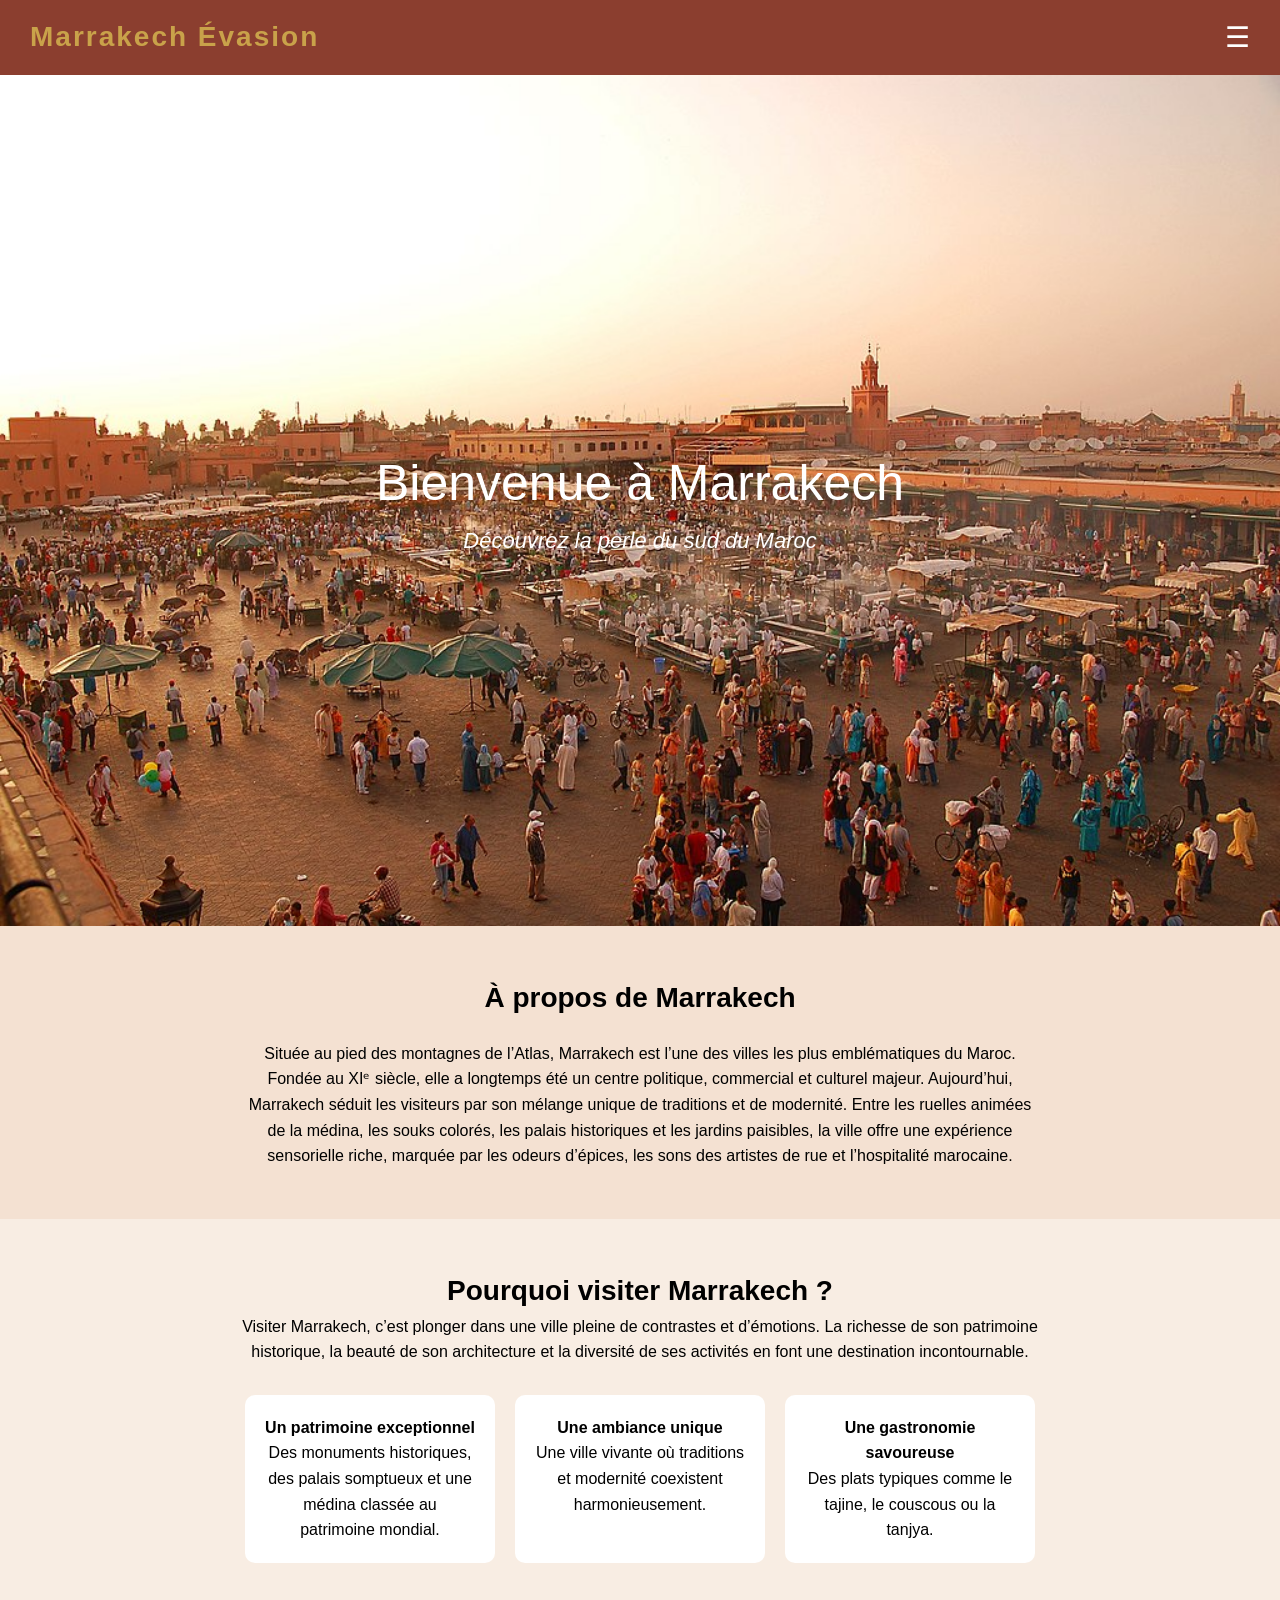
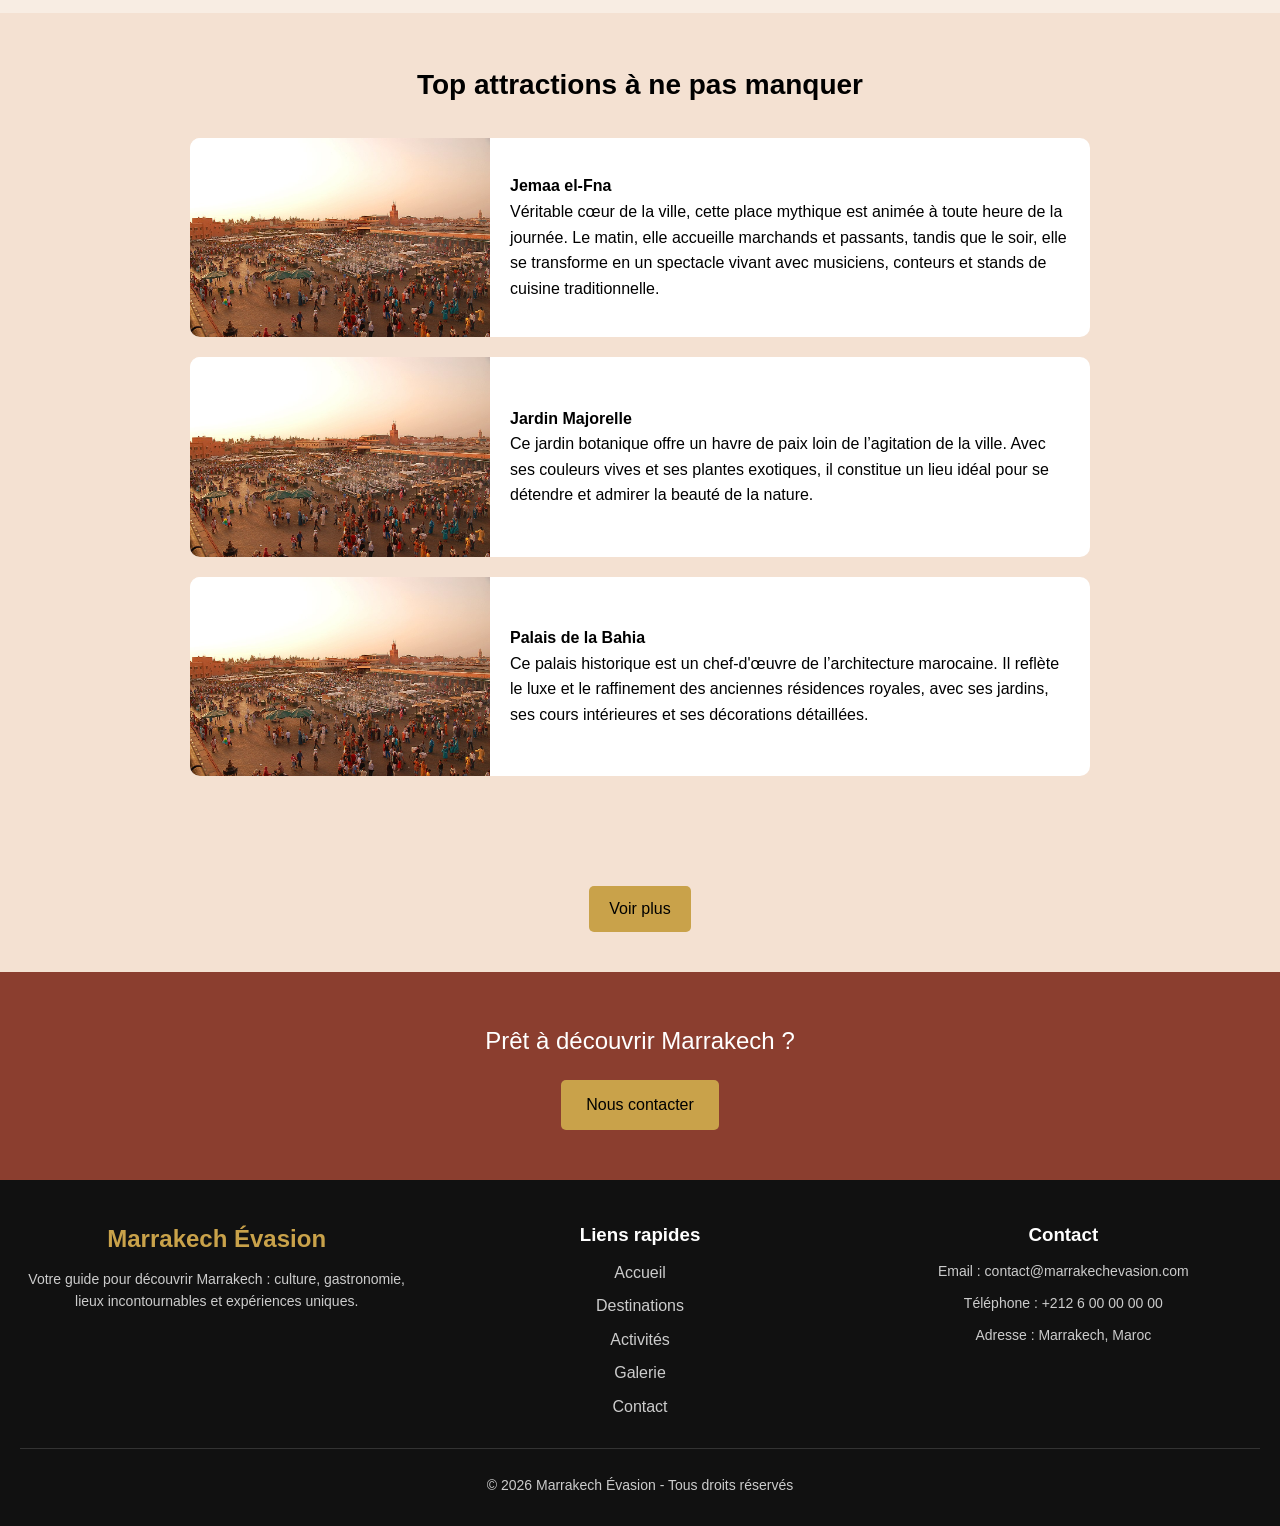
==== index.html @ 883e52dc "Création de la page d'accueil en HTML, ajout des styles initiaux dans <style> et du script JS inline" ====
<!DOCTYPE html>
  <html>
    <head>
      <meta charset="UTF-8">
      <meta name="viewport" content="width=device-width, initial-scale=1.0">
      <meta name="description" content="Découvrez Marrakech : ses monuments, sa culture, ses activités et ses paysages exceptionnels.">
      <meta name="keywords" content="Marrakech, tourisme, Maroc, voyage, désert, souks, Jemaa el-Fna">
      <link rel="stylesheet" type="text/css" href="style.css">
      <title>Marrakech Évasion</title>

      <style>

        /* Reset */
        * {
            margin: 0;
            padding: 0;
            box-sizing: border-box;
        }

        /* Body */
        body {
            font-family: Arial, sans-serif;
            line-height: 1.6;
            background-color: #f4e1d2;
        }

        /* Header */
        .navbar {
            display: flex;
            justify-content: space-between;
            align-items: center;
            padding: 15px 30px;
            background-color: #8B3E2F;
            color: white;
        }

        /* Logo */
        .logo {
            font-size: 28px;
            font-weight: bold;
            color: #C9A24A;
            letter-spacing: 2px;
            text-align: left;
        }

        /* Menu icon */
        .menu-icon {
            font-size: 28px;
            background: none;
            border: none;
            cursor: pointer;
            color: white;
        }

        /* Menu */
        .nav-links {
            position: absolute;
            top: 70px;
            right: 20px;
            background: #8B3E2F;
            list-style: none;
            padding: 15px;
            border-radius: 10px;
            display: none;
        }

        .nav-links li {
            margin: 10px 0;
        }

        .nav-links li a {
            color: white;
            text-decoration: none;
        }

        .nav-links li a:hover{
          color: #dfd80e;
        }

        /* Section accueil */
        .SectionAcceuil {
            aspect-ratio: 1024 / 681; /* garder exactement les proportions de l'image */
            background-image: url("images/Vue_panoramique_Marrakech.jpeg");
            background-size: cover;
            background-position: center;
            display: flex;
            flex-direction: column;
            justify-content: center;
            align-items: center;
            color: white;
        }

        .title {
            font-size: 50px;
        }

        .slogan {
            font-size: 22px;
            font-style: italic;
        }

        /* Presentation */
        .presentation {
            padding: 50px 20px;
            text-align: center;
        }

        .pr_title {
            font-size: 28px;
            margin-bottom: 20px;
        }

        .par_1 {
            max-width: 800px;
            margin: auto;
        }

        /* Pourquoi */
        .pourquoi {
            padding: 50px 20px;
            background-color: #f8ede3;
            text-align: center;
        }

        .pourquoi h3 {
          font-size: 28px;
        }

        .par_2 {
          max-width: 800px;
          margin: auto;
          margin-bottom: 30px;
        }

        .cards-container {
            display: flex;
            justify-content: center;
            gap: 20px;
            flex-wrap: wrap;
        }

        .card {
            background: white;
            padding: 20px;
            width: 250px;
            border-radius: 10px;
            transition: 0.3s;
        }

        .card:hover {
            transform: translateY(-10px);
            box-shadow: 0 10px 20px rgba(0,0,0,0.2);
        }

        /* ATTRACTIONS */
        .attraction-cards {
            padding: 50px 20px;
            text-align: center;
        }

        .attraction-cards_title {
            font-size: 28px;
            margin-bottom: 30px;
        }

        /* ===== CHAQUE ATTRACTION ===== */
        .attraction-card {
            display: flex;
            align-items: center;
            margin: 20px auto;
            max-width: 900px;
            background: #fff;
            border-radius: 10px;
            overflow: hidden;
            transition: 0.3s;
        }

        /* IMAGE */
        .attraction-card img {
            width: 300px;
            aspect-ratio: 1024 / 681;
            object-fit: cover;
        }

        /* TEXTE */
        .attraction-text {
            padding: 20px;
            text-align: left;
        }

        /* HOVER */
        .attraction-card:hover {
            transform: scale(1.02);
            box-shadow: 0 10px 20px rgba(0,0,0,0.2);
        }


        /* Galerie */
        .partie_galerie {
            text-align: center;
            padding: 40px;
        }

        /* Voir plus */
        .partie_galerie a {
            text-decoration: none;
        }

        .partie_galerie a p {
            display: inline-block;
            padding: 10px 20px;
            background: #C9A24A;
            color: black;
            border-radius: 5px;
            transition: 0.3s;
        }

        .partie_galerie a p:hover {
            background: #8B3E2F;
            color: white;
        }

        /* Contact */
        .Contactez_nous {
            background: #8B3E2F;
            color: white;
            text-align: center;
            padding: 50px 20px;
        }

        .Contactez_nous p {
            font-size: 24px;
            margin-bottom: 20px;
        }

        .Contactez_nous a {
            display: inline-block;
            padding: 12px 25px;
            background: #C9A24A;
            color: black;
            text-decoration: none;
            border-radius: 5px;
            transition: 0.3s;
        }

        .Contactez_nous a:hover {
            background: #5b190c;
            color: white;
        }


        /* FOOTER */

        .footer {
            background: #111;
            color: #ccc;
            padding: 40px 20px 20px;
            text-align: center;
        }
                    
        footer p {
            margin: 10px 0;
        }

        /* CONTAINER */
        .footer-container {
            display: flex;
            justify-content: space-between;
            flex-wrap: wrap;
            gap: 30px;
        }

        /* SECTIONS */
        .footer-section {
            flex: 1;
            min-width: 250px;
        }

        /* LOGO */
        .footer-logo {
            color: #C9A24A;
            margin-bottom: 10px;
        }

        /* TITRES */
        .footer-section h3 {
            margin-bottom: 10px;
            color: white;
        }

        /* TEXTES */
        .footer-section p {
            font-size: 14px;
            line-height: 1.6;
        }

        /* LISTE */
        .footer-section ul {
            list-style: none;
        }

        .footer-section ul li {
            margin-bottom: 8px;
        }

        /* LIENS */
        .footer-section ul li a {
            color: #ccc;
            text-decoration: none;
            transition: 0.3s;
        }

        .footer-section ul li a:hover {
            color: #C9A24A;
        }

        /* BAS DU FOOTER */
        .footer-bottom {
            text-align: center;
            border-top: 1px solid #333;
            margin-top: 20px;
            padding-top: 15px;
            font-size: 14px;
        }


        /* Responsive */
        @media (max-width: 768px) {

            .logo {
                font-size: 23px;
            }

            .navbar {
                padding: 11px 22px;
            }

            .title {
                font-size: 32px;
            }

            .slogan {
                font-size: 14px;
            }

            .attraction-card {
                flex-direction: column;
            }

            .attraction-card img {
                width: 100%;
            }

            .partie_galerie a p {
                padding: 8px 16px;
            }

            .Contactez_nous p {
                font-size: 16px;
            }

            .Contactez_nous a {
                padding: 8px 16px;
            }
        }

      </style>
    </head>

    <body class="Accueil">

      <header>
      <nav class="navbar">
          <div class="logo">Marrakech Évasion</div>
          <button class="menu-icon" id="menu-icon">☰</button>

          <ul class="nav-links" id="nav-links">
              <li><a href="index.html">Accueil</a></li>
              <li><a href="Destinations.html">Destinations</a></li>
              <li><a href="Activities.html">Activités</a></li>
              <li><a href="Gallery.html">Galerie</a></li>
              <li><a href="Advices.html">Conseils</a></li>
              <li><a href="About.html">A propos</a></li>
              <li><a href="Contact.html">Contact</a></li>
          </ul>
      </nav>
      </header>

      <section class="SectionAcceuil">
          <div class="title">Bienvenue à Marrakech</div>
          <div class="slogan">Découvrez la perle du sud du Maroc</div>
      </section>

      <section class="presentation">
          <h3 class="pr_title">À propos de Marrakech</h3>
          <p class="par_1">
                  Située au pied des montagnes de l’Atlas, Marrakech est l’une des villes les
                  plus emblématiques du Maroc. Fondée au XIᵉ siècle, elle a longtemps été un
                    centre politique, commercial et culturel majeur. Aujourd’hui, Marrakech 
                    séduit les visiteurs par son mélange unique de traditions et de modernité.
                    Entre les ruelles animées de la médina, les souks colorés, les palais historiques
                      et les jardins paisibles, la ville offre une expérience sensorielle riche, marquée
                      par les odeurs d’épices, les sons des artistes de rue et l’hospitalité marocaine.
          </p>

      </section>


      <section class="pourquoi">
          <h3>Pourquoi visiter Marrakech ?</h3>
            <p class="par_2">
                Visiter Marrakech, c’est plonger dans une ville pleine de contrastes et d’émotions. 
                La richesse de son patrimoine historique, la beauté de son architecture et la diversité
                de ses activités en font une destination incontournable.
            </p>

          <div class="cards-container">

            <div class="card">
              <h4>Un patrimoine exceptionnel</h4>
              <p>Des monuments historiques, des palais somptueux et une médina classée au patrimoine mondial.</p>
            </div>

            <div class="card">
              <h4>Une ambiance unique</h4>
              <p>Une ville vivante où traditions et modernité coexistent harmonieusement.</p>
            </div>

            <div class="card">
              <h4>Une gastronomie savoureuse</h4>
              <p>Des plats typiques comme le tajine, le couscous ou la tanjya.</p>
            </div>

          </div>

      </section>


      <section class="attraction-cards">
          <h3 class="attraction-cards_title">Top attractions à ne pas manquer</h3>
          <article class="attraction-card">
              <img src="images/Vue_panoramique_Marrakech.jpeg">
              <div class="attraction-text">
                  <h4>Jemaa el-Fna</h4>
                  <p>
                      Véritable cœur de la ville, cette place mythique est animée à toute heure de la journée. 
                      Le matin, elle accueille marchands et passants, tandis que le soir, elle se transforme en 
                      un spectacle vivant avec musiciens, conteurs et stands de cuisine traditionnelle.
                  </p>
              </div>
          </article>
          <article class="attraction-card">
              <img src="images/Vue_panoramique_Marrakech.jpeg">
              <div class="attraction-text">
                  <h4>Jardin Majorelle</h4>
                  <p>
                      Ce jardin botanique offre un havre de paix loin de l’agitation de la ville. Avec ses couleurs 
                      vives et ses plantes exotiques, il constitue un lieu idéal pour se détendre et admirer la beauté 
                      de la nature.
                  </p>
              </div>
          </article>
          <article class="attraction-card">
              <img src="images/Vue_panoramique_Marrakech.jpeg">
              <div class="attraction-text">
                  <h4>Palais de la Bahia</h4>
                  <p>
                      Ce palais historique est un chef-d'œuvre de l’architecture marocaine. Il reflète le luxe et le 
                      raffinement des anciennes résidences royales, avec ses jardins, ses cours intérieures et ses 
                      décorations détaillées.
                  </p>
              </div>
          </article>
      </section>


      <section class="partie_galerie">
          <a href="Gallery.html"><p>Voir plus</p></a>
      </section>

      <section class="Contactez_nous">
          <p>Prêt à découvrir Marrakech ?</p>
          <a href="Contact.html">Nous contacter</a>
      </section>

      <footer class="footer">
          <div class="footer-container">

              <!-- Logo + description -->
              <div class="footer-section">
                  <h2 class="footer-logo">Marrakech Évasion</h2>
                  <p>
                      Votre guide pour découvrir Marrakech : culture, gastronomie,
                      lieux incontournables et expériences uniques.
                  </p>
              </div>

              <!-- Liens rapides -->
              <div class="footer-section">
                  <h3>Liens rapides</h3>
                  <ul>
                      <li><a href="index.html">Accueil</a></li>
                      <li><a href="Destinations.html">Destinations</a></li>
                      <li><a href="Activities.html">Activités</a></li>
                      <li><a href="Gallery.html">Galerie</a></li>
                      <li><a href="Contact.html">Contact</a></li>
                  </ul>
              </div>

              <!-- Contact -->
              <div class="footer-section">
                  <h3>Contact</h3>
                  <p>Email : contact@marrakechevasion.com</p> <!-- Faux compte -->
                  <p>Téléphone : +212 6 00 00 00 00</p> <!-- Faux numéro -->
                  <p>Adresse : Marrakech, Maroc</p> <!-- Exemple initial de l'adresse -->
              </div>

          </div>

          <!-- Bas du footer -->
          <div class="footer-bottom">
              <p>© 2026 Marrakech Évasion - Tous droits réservés</p>
          </div>
      </footer>

      <script>

          /* Sélection des éléments */
          const menuIcon = document.getElementById("menu-icon");
          const navLinks = document.getElementById("nav-links");

          /* Toggle menu (ouvrir / fermer avec le bouton) */
          menuIcon.addEventListener("click", function (e) {
              e.stopPropagation(); // empêche le clic de remonter
              navLinks.style.display =
                  navLinks.style.display === "block" ? "none" : "block";
          });

          /* Empêcher la fermeture si on clique à l'intérieur du menu */
          navLinks.addEventListener("click", function (e) {
              e.stopPropagation();
          });

          /* Fermer le menu si on clique ailleurs */
          document.addEventListener("click", function (e) {
              if (navLinks.style.display === "block") {
                  navLinks.style.display = "none";
              }
          });

          /* Apparition automatique au chargement */
          window.addEventListener("load", function () {
              navLinks.style.display = "block";

              setTimeout(() => {
                  navLinks.style.display = "none";
              }, 1500);
          });

      </script>

    </body>
  </html>
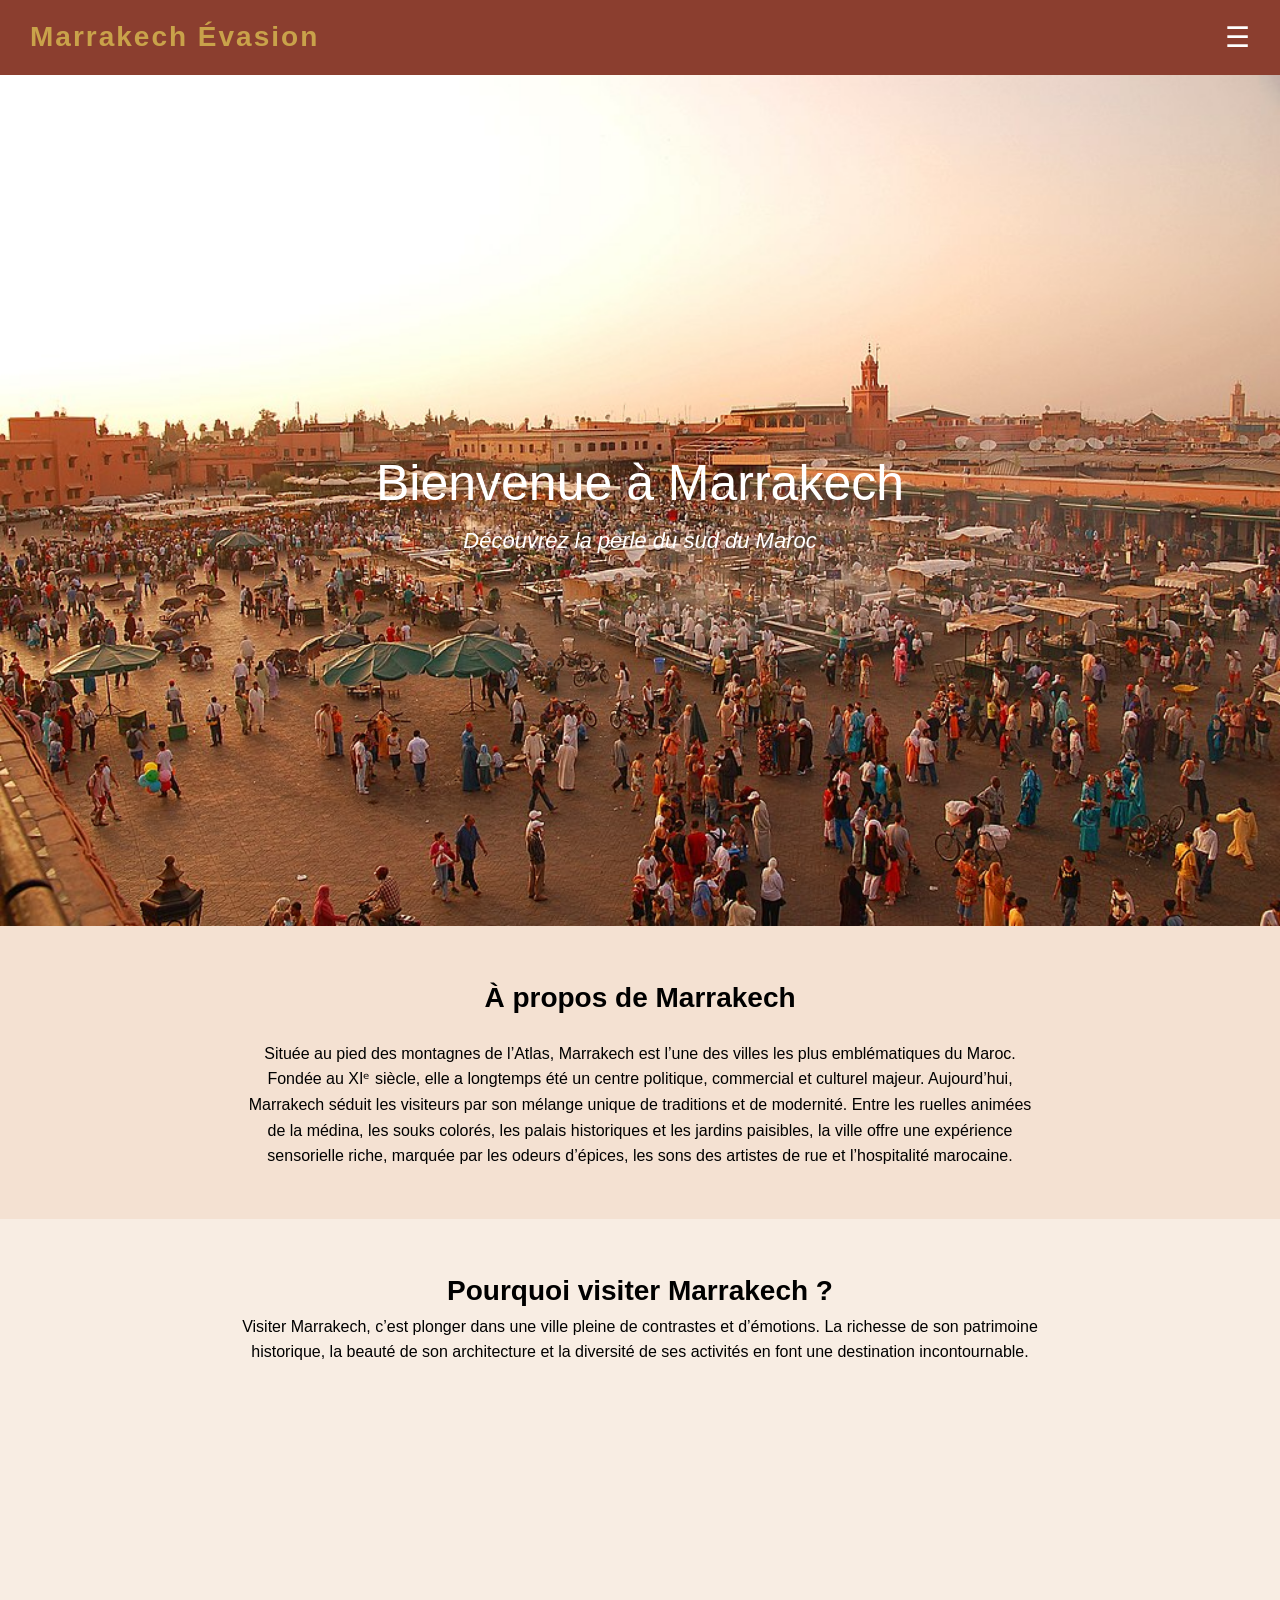
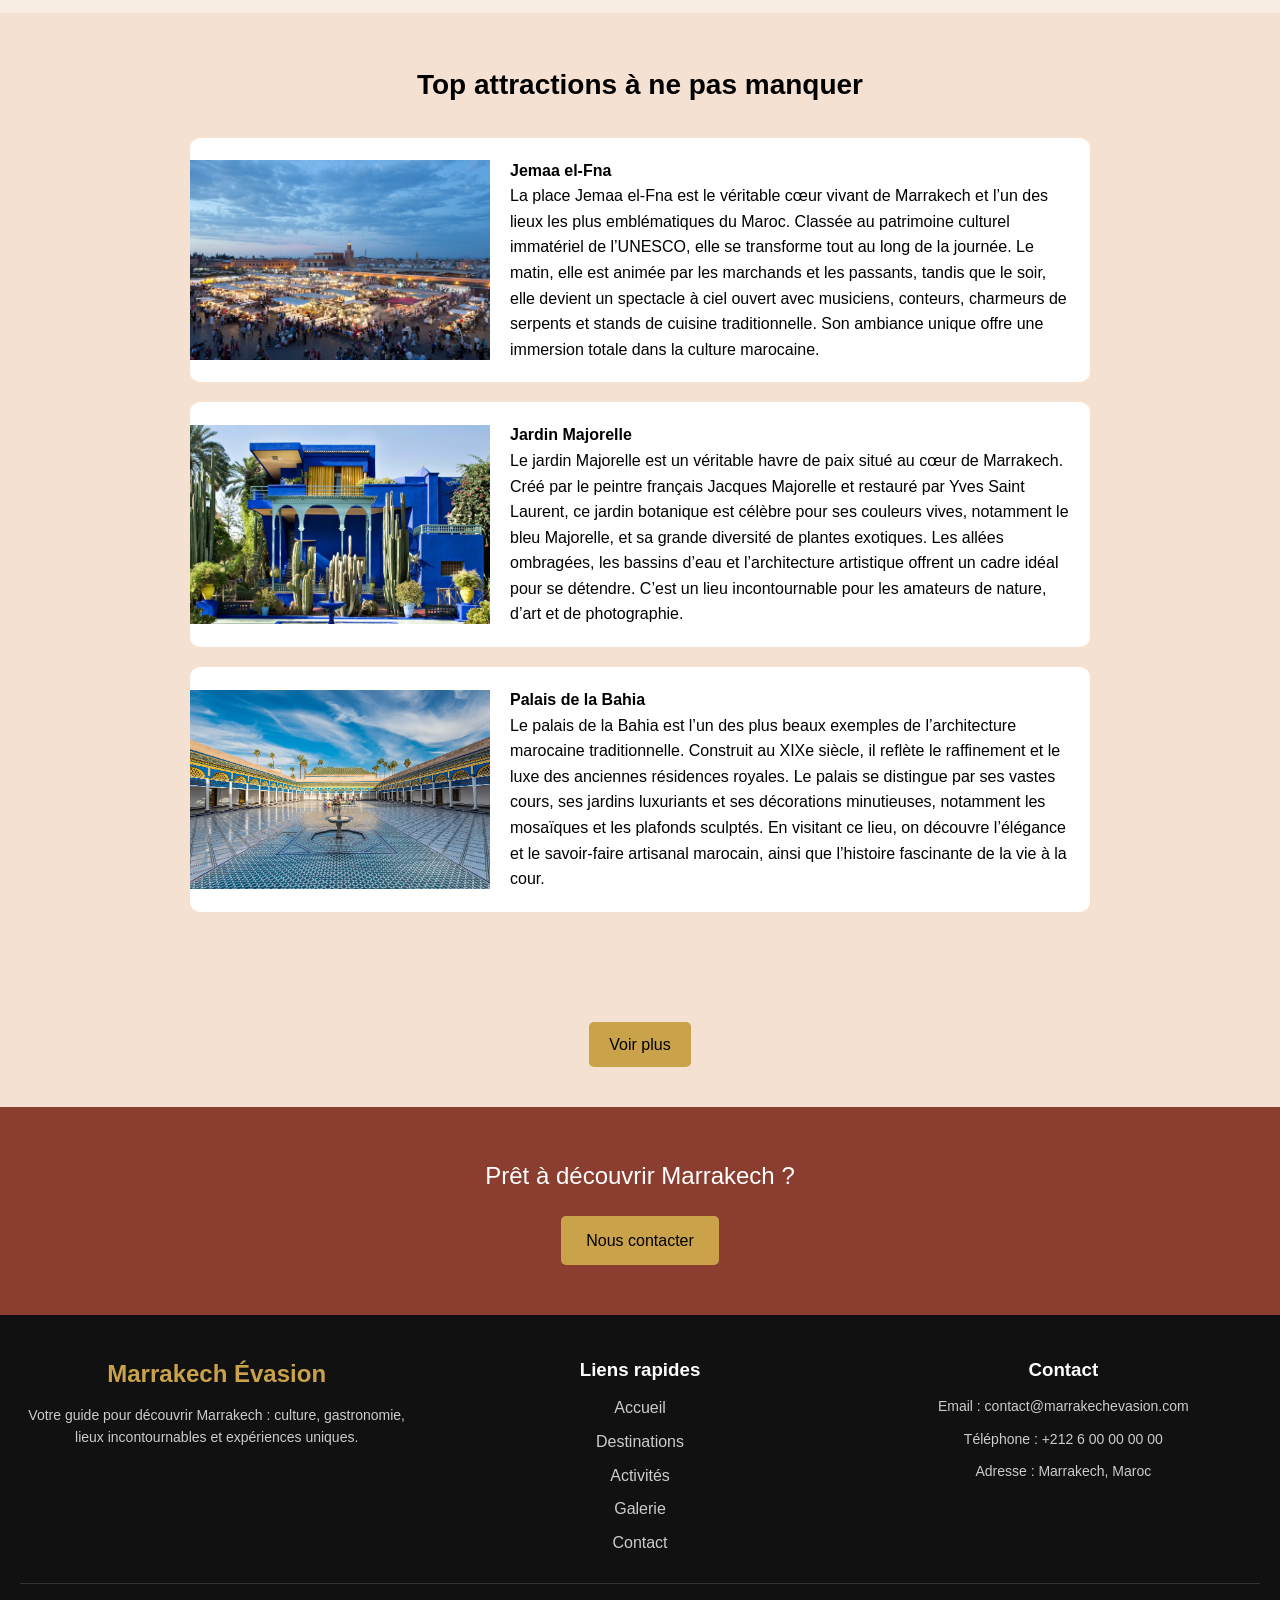
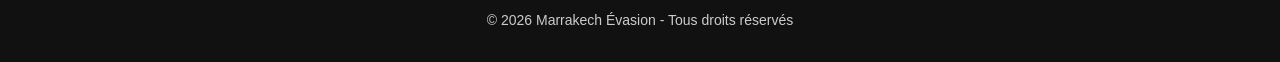
==== commit 9e6cccb2: "Ajout de quelques images, création de la page des Destinations, l'externalisation du CSS et du JavaS" ====
--- a/index.html
+++ b/index.html
@@ -8,363 +8,6 @@
       <link rel="stylesheet" type="text/css" href="style.css">
       <title>Marrakech Évasion</title>
 
-      <style>
-
-        /* Reset */
-        * {
-            margin: 0;
-            padding: 0;
-            box-sizing: border-box;
-        }
-
-        /* Body */
-        body {
-            font-family: Arial, sans-serif;
-            line-height: 1.6;
-            background-color: #f4e1d2;
-        }
-
-        /* Header */
-        .navbar {
-            display: flex;
-            justify-content: space-between;
-            align-items: center;
-            padding: 15px 30px;
-            background-color: #8B3E2F;
-            color: white;
-        }
-
-        /* Logo */
-        .logo {
-            font-size: 28px;
-            font-weight: bold;
-            color: #C9A24A;
-            letter-spacing: 2px;
-            text-align: left;
-        }
-
-        /* Menu icon */
-        .menu-icon {
-            font-size: 28px;
-            background: none;
-            border: none;
-            cursor: pointer;
-            color: white;
-        }
-
-        /* Menu */
-        .nav-links {
-            position: absolute;
-            top: 70px;
-            right: 20px;
-            background: #8B3E2F;
-            list-style: none;
-            padding: 15px;
-            border-radius: 10px;
-            display: none;
-        }
-
-        .nav-links li {
-            margin: 10px 0;
-        }
-
-        .nav-links li a {
-            color: white;
-            text-decoration: none;
-        }
-
-        .nav-links li a:hover{
-          color: #dfd80e;
-        }
-
-        /* Section accueil */
-        .SectionAcceuil {
-            aspect-ratio: 1024 / 681; /* garder exactement les proportions de l'image */
-            background-image: url("images/Vue_panoramique_Marrakech.jpeg");
-            background-size: cover;
-            background-position: center;
-            display: flex;
-            flex-direction: column;
-            justify-content: center;
-            align-items: center;
-            color: white;
-        }
-
-        .title {
-            font-size: 50px;
-        }
-
-        .slogan {
-            font-size: 22px;
-            font-style: italic;
-        }
-
-        /* Presentation */
-        .presentation {
-            padding: 50px 20px;
-            text-align: center;
-        }
-
-        .pr_title {
-            font-size: 28px;
-            margin-bottom: 20px;
-        }
-
-        .par_1 {
-            max-width: 800px;
-            margin: auto;
-        }
-
-        /* Pourquoi */
-        .pourquoi {
-            padding: 50px 20px;
-            background-color: #f8ede3;
-            text-align: center;
-        }
-
-        .pourquoi h3 {
-          font-size: 28px;
-        }
-
-        .par_2 {
-          max-width: 800px;
-          margin: auto;
-          margin-bottom: 30px;
-        }
-
-        .cards-container {
-            display: flex;
-            justify-content: center;
-            gap: 20px;
-            flex-wrap: wrap;
-        }
-
-        .card {
-            background: white;
-            padding: 20px;
-            width: 250px;
-            border-radius: 10px;
-            transition: 0.3s;
-        }
-
-        .card:hover {
-            transform: translateY(-10px);
-            box-shadow: 0 10px 20px rgba(0,0,0,0.2);
-        }
-
-        /* ATTRACTIONS */
-        .attraction-cards {
-            padding: 50px 20px;
-            text-align: center;
-        }
-
-        .attraction-cards_title {
-            font-size: 28px;
-            margin-bottom: 30px;
-        }
-
-        /* ===== CHAQUE ATTRACTION ===== */
-        .attraction-card {
-            display: flex;
-            align-items: center;
-            margin: 20px auto;
-            max-width: 900px;
-            background: #fff;
-            border-radius: 10px;
-            overflow: hidden;
-            transition: 0.3s;
-        }
-
-        /* IMAGE */
-        .attraction-card img {
-            width: 300px;
-            aspect-ratio: 1024 / 681;
-            object-fit: cover;
-        }
-
-        /* TEXTE */
-        .attraction-text {
-            padding: 20px;
-            text-align: left;
-        }
-
-        /* HOVER */
-        .attraction-card:hover {
-            transform: scale(1.02);
-            box-shadow: 0 10px 20px rgba(0,0,0,0.2);
-        }
-
-
-        /* Galerie */
-        .partie_galerie {
-            text-align: center;
-            padding: 40px;
-        }
-
-        /* Voir plus */
-        .partie_galerie a {
-            text-decoration: none;
-        }
-
-        .partie_galerie a p {
-            display: inline-block;
-            padding: 10px 20px;
-            background: #C9A24A;
-            color: black;
-            border-radius: 5px;
-            transition: 0.3s;
-        }
-
-        .partie_galerie a p:hover {
-            background: #8B3E2F;
-            color: white;
-        }
-
-        /* Contact */
-        .Contactez_nous {
-            background: #8B3E2F;
-            color: white;
-            text-align: center;
-            padding: 50px 20px;
-        }
-
-        .Contactez_nous p {
-            font-size: 24px;
-            margin-bottom: 20px;
-        }
-
-        .Contactez_nous a {
-            display: inline-block;
-            padding: 12px 25px;
-            background: #C9A24A;
-            color: black;
-            text-decoration: none;
-            border-radius: 5px;
-            transition: 0.3s;
-        }
-
-        .Contactez_nous a:hover {
-            background: #5b190c;
-            color: white;
-        }
-
-
-        /* FOOTER */
-
-        .footer {
-            background: #111;
-            color: #ccc;
-            padding: 40px 20px 20px;
-            text-align: center;
-        }
-                    
-        footer p {
-            margin: 10px 0;
-        }
-
-        /* CONTAINER */
-        .footer-container {
-            display: flex;
-            justify-content: space-between;
-            flex-wrap: wrap;
-            gap: 30px;
-        }
-
-        /* SECTIONS */
-        .footer-section {
-            flex: 1;
-            min-width: 250px;
-        }
-
-        /* LOGO */
-        .footer-logo {
-            color: #C9A24A;
-            margin-bottom: 10px;
-        }
-
-        /* TITRES */
-        .footer-section h3 {
-            margin-bottom: 10px;
-            color: white;
-        }
-
-        /* TEXTES */
-        .footer-section p {
-            font-size: 14px;
-            line-height: 1.6;
-        }
-
-        /* LISTE */
-        .footer-section ul {
-            list-style: none;
-        }
-
-        .footer-section ul li {
-            margin-bottom: 8px;
-        }
-
-        /* LIENS */
-        .footer-section ul li a {
-            color: #ccc;
-            text-decoration: none;
-            transition: 0.3s;
-        }
-
-        .footer-section ul li a:hover {
-            color: #C9A24A;
-        }
-
-        /* BAS DU FOOTER */
-        .footer-bottom {
-            text-align: center;
-            border-top: 1px solid #333;
-            margin-top: 20px;
-            padding-top: 15px;
-            font-size: 14px;
-        }
-
-
-        /* Responsive */
-        @media (max-width: 768px) {
-
-            .logo {
-                font-size: 23px;
-            }
-
-            .navbar {
-                padding: 11px 22px;
-            }
-
-            .title {
-                font-size: 32px;
-            }
-
-            .slogan {
-                font-size: 14px;
-            }
-
-            .attraction-card {
-                flex-direction: column;
-            }
-
-            .attraction-card img {
-                width: 100%;
-            }
-
-            .partie_galerie a p {
-                padding: 8px 16px;
-            }
-
-            .Contactez_nous p {
-                font-size: 16px;
-            }
-
-            .Contactez_nous a {
-                padding: 8px 16px;
-            }
-        }
-
-      </style>
     </head>
 
     <body class="Accueil">
@@ -380,7 +23,7 @@
               <li><a href="Activities.html">Activités</a></li>
               <li><a href="Gallery.html">Galerie</a></li>
               <li><a href="Advices.html">Conseils</a></li>
-              <li><a href="About.html">A propos</a></li>
+              <li><a href="Hebergement.html">Hébergement</a></li>
               <li><a href="Contact.html">Contact</a></li>
           </ul>
       </nav>
@@ -439,43 +82,49 @@
       <section class="attraction-cards">
           <h3 class="attraction-cards_title">Top attractions à ne pas manquer</h3>
           <article class="attraction-card">
-              <img src="images/Vue_panoramique_Marrakech.jpeg">
+              <img src="images/Jemaa_el_Fna_Ya_1.jpg">
               <div class="attraction-text">
                   <h4>Jemaa el-Fna</h4>
                   <p>
-                      Véritable cœur de la ville, cette place mythique est animée à toute heure de la journée. 
-                      Le matin, elle accueille marchands et passants, tandis que le soir, elle se transforme en 
-                      un spectacle vivant avec musiciens, conteurs et stands de cuisine traditionnelle.
+                    La place Jemaa el-Fna est le véritable cœur vivant de Marrakech et l’un des lieux les plus emblématiques du Maroc. 
+                    Classée au patrimoine culturel immatériel de l’UNESCO, elle se transforme tout au long de la journée. Le matin, 
+                    elle est animée par les marchands et les passants, tandis que le soir, elle devient un spectacle à ciel ouvert avec 
+                    musiciens, conteurs, charmeurs de serpents et stands de cuisine traditionnelle. Son ambiance unique offre une immersion 
+                    totale dans la culture marocaine.
                   </p>
               </div>
           </article>
           <article class="attraction-card">
-              <img src="images/Vue_panoramique_Marrakech.jpeg">
+              <img src="images/Jardin_Majorelle_Ya_1.png">
               <div class="attraction-text">
                   <h4>Jardin Majorelle</h4>
                   <p>
-                      Ce jardin botanique offre un havre de paix loin de l’agitation de la ville. Avec ses couleurs 
-                      vives et ses plantes exotiques, il constitue un lieu idéal pour se détendre et admirer la beauté 
-                      de la nature.
+                    Le jardin Majorelle est un véritable havre de paix situé au cœur de Marrakech. Créé par le peintre français Jacques 
+                    Majorelle et restauré par Yves Saint Laurent, ce jardin botanique est célèbre pour ses couleurs vives, notamment le 
+                    bleu Majorelle, et sa grande diversité de plantes exotiques. Les allées ombragées, les bassins d’eau et l’architecture 
+                    artistique offrent un cadre idéal pour se détendre. C’est un lieu incontournable pour les amateurs de nature, d’art et 
+                    de photographie.
                   </p>
               </div>
           </article>
           <article class="attraction-card">
-              <img src="images/Vue_panoramique_Marrakech.jpeg">
+              <img src="images/Palais_de_la_Bahia_Ya_1.jpg">
               <div class="attraction-text">
                   <h4>Palais de la Bahia</h4>
                   <p>
-                      Ce palais historique est un chef-d'œuvre de l’architecture marocaine. Il reflète le luxe et le 
-                      raffinement des anciennes résidences royales, avec ses jardins, ses cours intérieures et ses 
-                      décorations détaillées.
+                    Le palais de la Bahia est l’un des plus beaux exemples de l’architecture marocaine traditionnelle. Construit au XIXe 
+                    siècle, il reflète le raffinement et le luxe des anciennes résidences royales. Le palais se distingue par ses vastes 
+                    cours, ses jardins luxuriants et ses décorations minutieuses, notamment les mosaïques et les plafonds sculptés. En 
+                    visitant ce lieu, on découvre l’élégance et le savoir-faire artisanal marocain, ainsi que l’histoire fascinante de la 
+                    vie à la cour.
                   </p>
               </div>
           </article>
       </section>
 
 
-      <section class="partie_galerie">
-          <a href="Gallery.html"><p>Voir plus</p></a>
+      <section class="partie_Destinations">
+          <a href="Destinations.html"><p>Voir plus</p></a>
       </section>
 
       <section class="Contactez_nous">
@@ -483,81 +132,47 @@
           <a href="Contact.html">Nous contacter</a>
       </section>
 
-      <footer class="footer">
-          <div class="footer-container">
+        <footer class="footer">
+            <div class="footer-container">
 
-              <!-- Logo + description -->
-              <div class="footer-section">
-                  <h2 class="footer-logo">Marrakech Évasion</h2>
-                  <p>
-                      Votre guide pour découvrir Marrakech : culture, gastronomie,
-                      lieux incontournables et expériences uniques.
-                  </p>
-              </div>
+                <!-- Logo + description -->
+                <div class="footer-section">
+                    <h2 class="footer-logo">Marrakech Évasion</h2>
+                    <p>
+                        Votre guide pour découvrir Marrakech : culture, gastronomie,
+                        lieux incontournables et expériences uniques.
+                    </p>
+                </div>
 
-              <!-- Liens rapides -->
-              <div class="footer-section">
-                  <h3>Liens rapides</h3>
-                  <ul>
-                      <li><a href="index.html">Accueil</a></li>
-                      <li><a href="Destinations.html">Destinations</a></li>
-                      <li><a href="Activities.html">Activités</a></li>
-                      <li><a href="Gallery.html">Galerie</a></li>
-                      <li><a href="Contact.html">Contact</a></li>
-                  </ul>
-              </div>
+                <!-- Liens rapides -->
+                <div class="footer-section">
+                    <h3>Liens rapides</h3>
+                    <ul>
+                        <li><a href="index.html">Accueil</a></li>
+                        <li><a href="Destinations.html">Destinations</a></li>
+                        <li><a href="Activities.html">Activités</a></li>
+                        <li><a href="Gallery.html">Galerie</a></li>
+                        <li><a href="Contact.html">Contact</a></li>
+                    </ul>
+                </div>
 
-              <!-- Contact -->
-              <div class="footer-section">
-                  <h3>Contact</h3>
-                  <p>Email : contact@marrakechevasion.com</p> <!-- Faux compte -->
-                  <p>Téléphone : +212 6 00 00 00 00</p> <!-- Faux numéro -->
-                  <p>Adresse : Marrakech, Maroc</p> <!-- Exemple initial de l'adresse -->
-              </div>
+                <!-- Contact -->
+                <div class="footer-section">
+                    <h3>Contact</h3>
+                    <p>Email : contact@marrakechevasion.com</p> <!-- Faux compte -->
+                    <p>Téléphone : +212 6 00 00 00 00</p> <!-- Faux numéro -->
+                    <p>Adresse : Marrakech, Maroc</p> <!-- Exemple initial de l'adresse -->
+                </div>
 
-          </div>
+            </div>
 
-          <!-- Bas du footer -->
-          <div class="footer-bottom">
-              <p>© 2026 Marrakech Évasion - Tous droits réservés</p>
-          </div>
-      </footer>
+            <!-- Bas du footer -->
+            <div class="footer-bottom">
+                <p>© 2026 Marrakech Évasion - Tous droits réservés</p>
+            </div>
+        </footer>
 
-      <script>
-
-          /* Sélection des éléments */
-          const menuIcon = document.getElementById("menu-icon");
-          const navLinks = document.getElementById("nav-links");
-
-          /* Toggle menu (ouvrir / fermer avec le bouton) */
-          menuIcon.addEventListener("click", function (e) {
-              e.stopPropagation(); // empêche le clic de remonter
-              navLinks.style.display =
-                  navLinks.style.display === "block" ? "none" : "block";
-          });
-
-          /* Empêcher la fermeture si on clique à l'intérieur du menu */
-          navLinks.addEventListener("click", function (e) {
-              e.stopPropagation();
-          });
-
-          /* Fermer le menu si on clique ailleurs */
-          document.addEventListener("click", function (e) {
-              if (navLinks.style.display === "block") {
-                  navLinks.style.display = "none";
-              }
-          });
-
-          /* Apparition automatique au chargement */
-          window.addEventListener("load", function () {
-              navLinks.style.display = "block";
-
-              setTimeout(() => {
-                  navLinks.style.display = "none";
-              }, 1500);
-          });
-
-      </script>
+      <script src="app.js"></script>
 
     </body>
   </html>
--- a/style.css
+++ b/style.css
@@ -0,0 +1,793 @@
+/* Galerie */
+/* Galerie */
+/* Galerie */
+/* Galerie */
+/* Galerie */
+
+.Bloc_titre {
+    background: linear-gradient(rgba(139, 0, 0, 0.8), rgba(139, 0, 0, 0.8)), url('https://images.unsplash.com/photo-1597212618440-806262de4f6b?auto=format&fit=crop&q=80&w=1500') center/cover;
+    padding: 60px 20px;
+    clip-path: polygon(0 0, 100% 0, 100% 85%, 0% 100%); 
+}
+
+.section-title {
+    text-align: center;
+    position: relative;
+    padding-bottom: 10px;
+}
+
+.section-title::after {
+    content: '';
+    width: 60px;
+    height: 3px;
+    background: #8b0000;
+    position: absolute;
+    bottom: 0;
+    left: 50%;
+    transform: translateX(-50%);
+}
+
+
+.card {
+    transition: transform 0.4s ease, box-shadow 0.4s ease;
+    border: none;
+    opacity: 0; 
+    transform: translateY(30px);
+}
+
+.card:hover {
+    transform: translateY(-10px) !important;
+    box-shadow: 0 15px 30px rgba(0,0,0,0.2);
+}
+
+.card img {
+    transition: transform 0.6s ease;
+}
+
+.card:hover img {
+    transform: scale(1.05); 
+}
+
+.card-content h3 {
+    font-size: 24px;
+    border-bottom: 1px solid #eee;
+    padding-bottom: 10px;
+}
+
+.card-content p {
+    line-height: 1.6;
+    color: #555;
+}
+
+.btn-more {
+    display: inline-block;
+    margin-top: 15px;
+    padding: 10px 25px;
+    background: #8b0000;
+    color: white;
+    text-decoration: none;
+    border-radius: 25px;
+    font-weight: bold;
+    transition: 0.3s;
+}
+
+.btn-more:hover {
+    background: #5e0000;
+    letter-spacing: 1px;
+}
+
+@media (min-width: 768px) {
+    .cards {
+        display: grid;
+        grid-template-columns: repeat(auto-fit, minmax(350px, 1fr));
+    }
+}
+ .Galerie .slider {
+    position: relative;
+    width: 100%;
+    height: 700px; 
+    overflow: hidden;
+    border-radius: 15px;
+    margin-bottom: 20px;
+}
+
+.Galerie .slider img {
+    position: absolute;
+    top: 0;
+    left: 0;
+    width: 100%;
+    height: 100%;
+    object-fit: cover;
+
+    opacity: 0;
+    transform: scale(1.05);
+    transition: opacity 1s ease, transform 1s ease;
+}
+
+.Galerie .slider img.active {
+    opacity: 1;
+    transform: scale(1);
+    z-index: 1;
+}
+
+.Galerie .slider img.active {
+    opacity: 1;
+}
+.Galerie .titre{
+    text-align: center;
+    background-color: rgba(128, 43, 0, 0.797);
+    font-family: 'Gill Sans', 'Gill Sans MT', Calibri, 'Trebuchet MS', sans-serif;
+    font-size: 60px;
+}
+
+.Galerie body {
+    background-color: #fcfaf5; 
+    font-family: 'Segoe UI', Tahoma, Geneva, Verdana, sans-serif;
+    margin: 0;
+    padding: 0;
+}
+
+.Galerie .Bloc_titre_1 {
+    background: linear-gradient(135deg, #8b0000, #d4a017); 
+    padding: 50px 20px;
+    text-align: center;
+    color: white;
+    box-shadow: 0 4px 15px rgba(0,0,0,0.2);
+}
+
+.Galerie .titre {
+    font-size: 3rem;
+    text-transform: uppercase;
+    letter-spacing: 3px;
+    margin: 0;
+}
+
+.Galerie .container {
+    width: 85%;
+    margin: 40px auto;
+    display: grid;
+    grid-template-columns: repeat(auto-fit, minmax(350px, 1fr)); 
+    gap: 30px;
+}
+
+
+.Galerie .place {
+    background: white;
+    border-radius: 20px;
+    overflow: hidden;
+    box-shadow: 0 10px 20px rgba(0,0,0,0.05);
+    transition: transform 0.3s ease;
+    padding-bottom: 15px;
+}
+
+.Galerie .place:hover {
+    transform: translateY(-10px); 
+}
+
+.Galerie .place h2 {
+    color: #8b0000;
+    margin: 20px 0;
+    font-family: 'Georgia', serif;
+}
+
+
+.Galerie .slider {
+    height: 300px; 
+    margin: 0 15px;
+    border-radius: 12px;
+    position: relative;
+    overflow: hidden;
+}
+
+.Galerie .slider img {
+    transition: transform 0.5s ease;
+}
+
+.Galerie .place:hover .slider img {
+    transform: scale(1.1); 
+}
+.Galerie header {
+    background-image: url('https://www.transparenttextures.com/patterns/arabesque.png');
+}
+
+/* Galerie */
+/* Galerie */
+/* Galerie */
+/* Galerie */
+/* Galerie */
+
+
+
+
+
+/* Hebergement */
+/* Hebergement */
+/* Hebergement */
+/* Hebergement */
+/* Hebergement */
+
+.Hebergement body {
+    font-family: Arial, sans-serif;
+    margin:0;
+    background:#f4f4f4
+}
+
+.Hebergement .Bloc_titre_2 {
+    background:#8b0000;
+    color:white;
+    padding:20px;
+    text-align:center
+}
+.Hebergement .container {
+    width:90%;
+    margin:auto
+}
+
+.Hebergement .section-title {
+    margin:30px 0 10px;
+    font-size:28px;
+    color:#8b0000
+}
+
+.Hebergement .cards {
+    display:flex;
+    flex-direction:column;
+    gap:20px
+}
+
+.Hebergement .card {
+    background:white;
+    border-radius:12px;
+    overflow:hidden;
+    box-shadow:0 4px 10px rgba(0,0,0,0.1);
+    display:flex;
+    flex-direction:column
+}
+
+.Hebergement .card img {
+    width:100%;
+    height:250px;
+    object-fit:cover
+}
+
+.Hebergement .gallery {
+    display:flex;
+    gap:5px;
+    padding:5px
+}
+
+.Hebergement .gallery img {
+    height:80px;
+    width:33%;
+    object-fit:cover;
+    border-radius:5px
+}
+
+.Hebergement .card-content {
+    padding:15px
+}
+
+.Hebergement .card-content h3 {
+    margin-bottom:10px;
+    color:#8b0000
+}
+.Hebergement ul {
+    margin:10px 0;
+    padding-left:20px
+}
+
+/* Hebergement */
+/* Hebergement */
+/* Hebergement */
+/* Hebergement */
+/* Hebergement */
+
+
+
+
+
+
+
+
+
+/* Style Global */
+/* Style Global */
+/* Style Global */
+/* Style Global */
+/* Style Global */
+
+* {
+    margin: 0;
+    padding: 0;
+    box-sizing: border-box;
+}
+
+/* Body */
+body {
+    font-family: Arial, sans-serif;
+    line-height: 1.6;
+    background-color: #f4e1d2;
+}
+
+/* Header */
+/* Header */
+.navbar {
+    display: flex;
+    justify-content: space-between;
+    align-items: center;
+    padding: 15px 30px;
+    background-color: #8B3E2F;
+    color: white;
+}
+
+/* Logo */
+.logo {
+    font-size: 28px;
+    font-weight: bold;
+    color: #C9A24A;
+    letter-spacing: 2px;
+    text-align: left;
+}
+
+/* Menu icon */
+.menu-icon {
+    font-size: 28px;
+    background: none;
+    border: none;
+    cursor: pointer;
+    color: white;
+}
+
+/* Menu */
+.nav-links {
+    position: absolute;
+    top: 70px;
+    right: 20px;
+    background: #8B3E2F;
+    list-style: none;
+    padding: 15px;
+    border-radius: 10px;
+    display: none;
+}
+
+.nav-links li {
+    margin: 10px 0;
+}
+
+.nav-links li a {
+    color: white;
+    text-decoration: none;
+}
+
+.nav-links li a:hover{
+    color: #dfd80e;
+}
+
+
+/* FOOTER */
+/* FOOTER */
+
+.footer {
+    background: #111;
+    color: #ccc;
+    padding: 40px 20px 20px;
+    text-align: center;
+}
+            
+footer p {
+    margin: 10px 0;
+}
+
+/* CONTAINER */
+.footer-container {
+    display: flex;
+    justify-content: space-between;
+    flex-wrap: wrap;
+    gap: 30px;
+}
+
+/* SECTIONS */
+.footer-section {
+    flex: 1;
+    min-width: 250px;
+}
+
+/* LOGO */
+.footer-logo {
+    color: #C9A24A;
+    margin-bottom: 10px;
+}
+
+/* TITRES */
+.footer-section h3 {
+    margin-bottom: 10px;
+    color: white;
+}
+
+/* TEXTES */
+.footer-section p {
+    font-size: 14px;
+    line-height: 1.6;
+}
+
+/* LISTE */
+.footer-section ul {
+    list-style: none;
+}
+
+.footer-section ul li {
+    margin-bottom: 8px;
+}
+
+/* LIENS */
+.footer-section ul li a {
+    color: #ccc;
+    text-decoration: none;
+    transition: 0.3s;
+}
+
+.footer-section ul li a:hover {
+    color: #C9A24A;
+}
+
+/* BAS DU FOOTER */
+.footer-bottom {
+    text-align: center;
+    border-top: 1px solid #333;
+    margin-top: 20px;
+    padding-top: 15px;
+    font-size: 14px;
+}
+
+/* Responsive */
+@media (max-width: 768px) {
+    .logo {
+        font-size: 23px;
+    }
+
+    .navbar {
+        padding: 11px 22px;
+    }
+}
+
+/* Style Global */
+/* Style Global */
+/* Style Global */
+/* Style Global */
+/* Style Global */
+
+
+
+
+
+
+
+
+
+
+/* Accueil */
+/* Accueil */
+/* Accueil */
+/* Accueil */
+/* Accueil */
+
+/* Section accueil */
+.Accueil .SectionAcceuil {
+    aspect-ratio: 1024 / 681; /* garder exactement les proportions de l'image */
+    background-image: url("images/Vue_panoramique_Marrakech.jpeg");
+    background-size: cover;
+    background-position: center;
+    display: flex;
+    flex-direction: column;
+    justify-content: center;
+    align-items: center;
+    color: white;
+}
+
+.Accueil .title {
+    font-size: 50px;
+}
+
+.Accueil .slogan {
+    font-size: 22px;
+    font-style: italic;
+}
+
+/* Presentation */
+.Accueil .presentation {
+    padding: 50px 20px;
+    text-align: center;
+}
+
+.Accueil .pr_title {
+    font-size: 28px;
+    margin-bottom: 20px;
+}
+
+.Accueil .par_1 {
+    max-width: 800px;
+    margin: auto;
+}
+
+/* Pourquoi */
+.Accueil .pourquoi {
+    padding: 50px 20px;
+    background-color: #f8ede3;
+    text-align: center;
+}
+
+.Accueil .pourquoi h3 {
+    font-size: 28px;
+}
+
+.Accueil .par_2 {
+    max-width: 800px;
+    margin: auto;
+    margin-bottom: 30px;
+}
+
+.Accueil .cards-container {
+    display: flex;
+    justify-content: center;
+    gap: 20px;
+    flex-wrap: wrap;
+}
+
+.Accueil .card {
+    background: white;
+    padding: 20px;
+    width: 250px;
+    border-radius: 10px;
+    transition: 0.3s;
+}
+
+.Accueil .card:hover {
+    transform: translateY(-10px);
+    box-shadow: 0 10px 20px rgba(0,0,0,0.2);
+}
+
+/* ATTRACTIONS */
+.Accueil .attraction-cards {
+    padding: 50px 20px;
+    text-align: center;
+}
+
+.Accueil .attraction-cards_title {
+    font-size: 28px;
+    margin-bottom: 30px;
+}
+
+/* ===== CHAQUE ATTRACTION ===== */
+.Accueil .attraction-card {
+    display: flex;
+    align-items: center;
+    margin: 20px auto;
+    max-width: 900px;
+    background: #fff;
+    border-radius: 10px;
+    overflow: hidden;
+    transition: 0.15s;
+}
+
+/* IMAGE */
+.Accueil .attraction-card img {
+    width: 300px;
+    aspect-ratio: 1024 / 681;
+    object-fit: cover;
+}
+
+/* TEXTE */
+.Accueil .attraction-text {
+    padding: 20px;
+    text-align: left;
+}
+
+/* HOVER */
+.Accueil .attraction-card:hover {
+    transform: scale(1.02);
+    box-shadow: 0 10px 20px rgba(0,0,0,0.2);
+}
+
+
+/* Quelques Destinations */
+.Accueil .partie_Destinations {
+    text-align: center;
+    padding: 40px;
+}
+
+/* Voir plus */
+.Accueil .partie_Destinations a {
+    text-decoration: none;
+}
+
+.Accueil .partie_Destinations a p {
+    display: inline-block;
+    padding: 10px 20px;
+    background: #C9A24A;
+    color: black;
+    border-radius: 5px;
+    transition: 0.15s;
+}
+
+.Accueil .partie_Destinations a p:hover {
+    background: #8B3E2F;
+    color: white;
+}
+
+/* Contact */
+.Accueil .Contactez_nous {
+    background: #8B3E2F;
+    color: white;
+    text-align: center;
+    padding: 50px 20px;
+}
+
+.Accueil .Contactez_nous p {
+    font-size: 24px;
+    margin-bottom: 20px;
+}
+
+.Accueil .Contactez_nous a {
+    display: inline-block;
+    padding: 12px 25px;
+    background: #C9A24A;
+    color: black;
+    text-decoration: none;
+    border-radius: 5px;
+    transition: 0.3s;
+}
+
+.Accueil .Contactez_nous a:hover {
+    background: #5b190c;
+    color: white;
+}
+
+/* Responsive */
+@media (max-width: 768px) {
+
+    .Accueil .title {
+        font-size: 32px;
+    }
+
+    .Accueil .slogan {
+        font-size: 14px;
+    }
+
+    .Accueil .attraction-card {
+        flex-direction: column;
+    }
+
+    .Accueil .attraction-card img {
+        width: 100%;
+    }
+
+    .Accueil .partie_Destinations a p {
+        padding: 8px 16px;
+    }
+
+    .Accueil .Contactez_nous p {
+        font-size: 16px;
+    }
+
+    .Accueil .Contactez_nous a {
+        padding: 8px 16px;
+    }
+}
+
+/* Accueil */
+/* Accueil */
+/* Accueil */
+/* Accueil */
+/* Accueil */
+
+
+
+
+
+
+
+
+
+
+/*Destinations */
+/*Destinations */
+/*Destinations */
+/*Destinations */
+/*Destinations */
+
+/* Introduction */
+.Destinations .introduction {
+    padding: 50px 20px;
+    text-align: center;
+}
+
+.Destinations .intr_title {
+    font-size: 30px;
+    margin-bottom: 20px;
+}
+
+.Destinations .par_1 {
+    max-width: 800px;
+    margin: auto;
+}
+
+/* Destinations */
+.Destinations .destinations {
+    padding: 40px 20px;
+}
+
+/* Carte */
+.Destinations .destination-card {
+    display: flex;
+    align-items: center;
+    margin: 30px auto;
+    max-width: 900px;
+    background: white;
+    border-radius: 10px;
+    overflow: hidden;
+    transition: 0.15s;
+}
+
+/* Alternance */
+.Destinations .destination-card.reverse {
+    flex-direction: row-reverse;
+}
+
+/* Image */
+.Destinations .destination-card img {
+    width: 300px;
+    height: 200px;
+    object-fit: cover;
+}
+
+/* Texte */
+.Destinations .destination-text {
+    padding: 20px;
+}
+
+.Destinations .destination-text h4 {
+    margin-bottom: 10px;
+}
+
+.Destinations .destination-text p {
+    margin-bottom: 10px;
+}
+
+/* Lien */
+.Destinations .destination-text a {
+    color: #8B3E2F;
+    text-decoration: none;
+    font-weight: bold;
+}
+
+.Destinations .destination-text a:hover {
+    text-decoration: underline;
+}
+
+/* Hover */
+.Destinations .destination-card:hover {
+    transform: scale(1.02);
+    box-shadow: 0 10px 20px rgba(0,0,0,0.2);
+}
+
+/* Responsive */
+@media (max-width: 768px) {
+
+    .Destinations .destination-card {
+        flex-direction: column;
+    }
+
+    .Destinations .destination-card.reverse {
+        flex-direction: column;
+    }
+
+    .Destinations .destination-card img {
+        width: 100%;
+    }
+}
+
+/*Destinations */
+/*Destinations */
+/*Destinations */
+/*Destinations */
+/*Destinations */
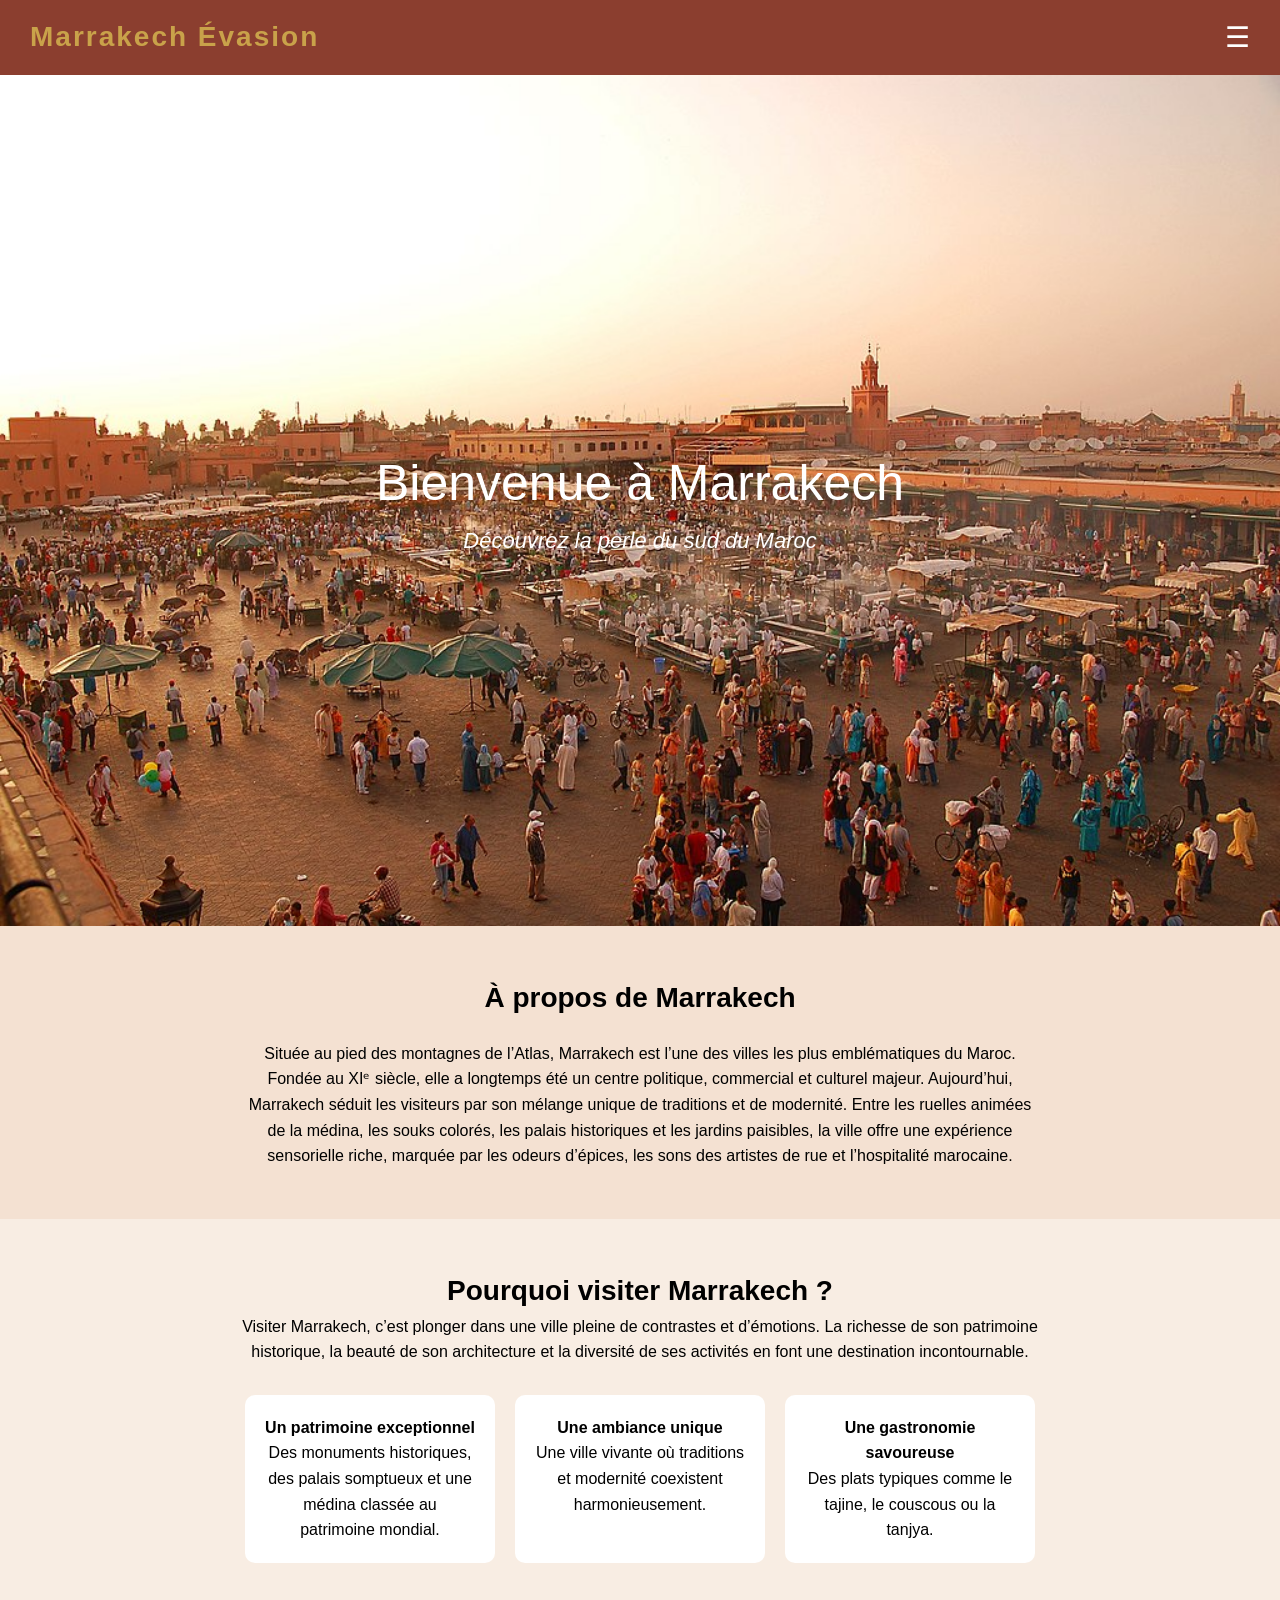
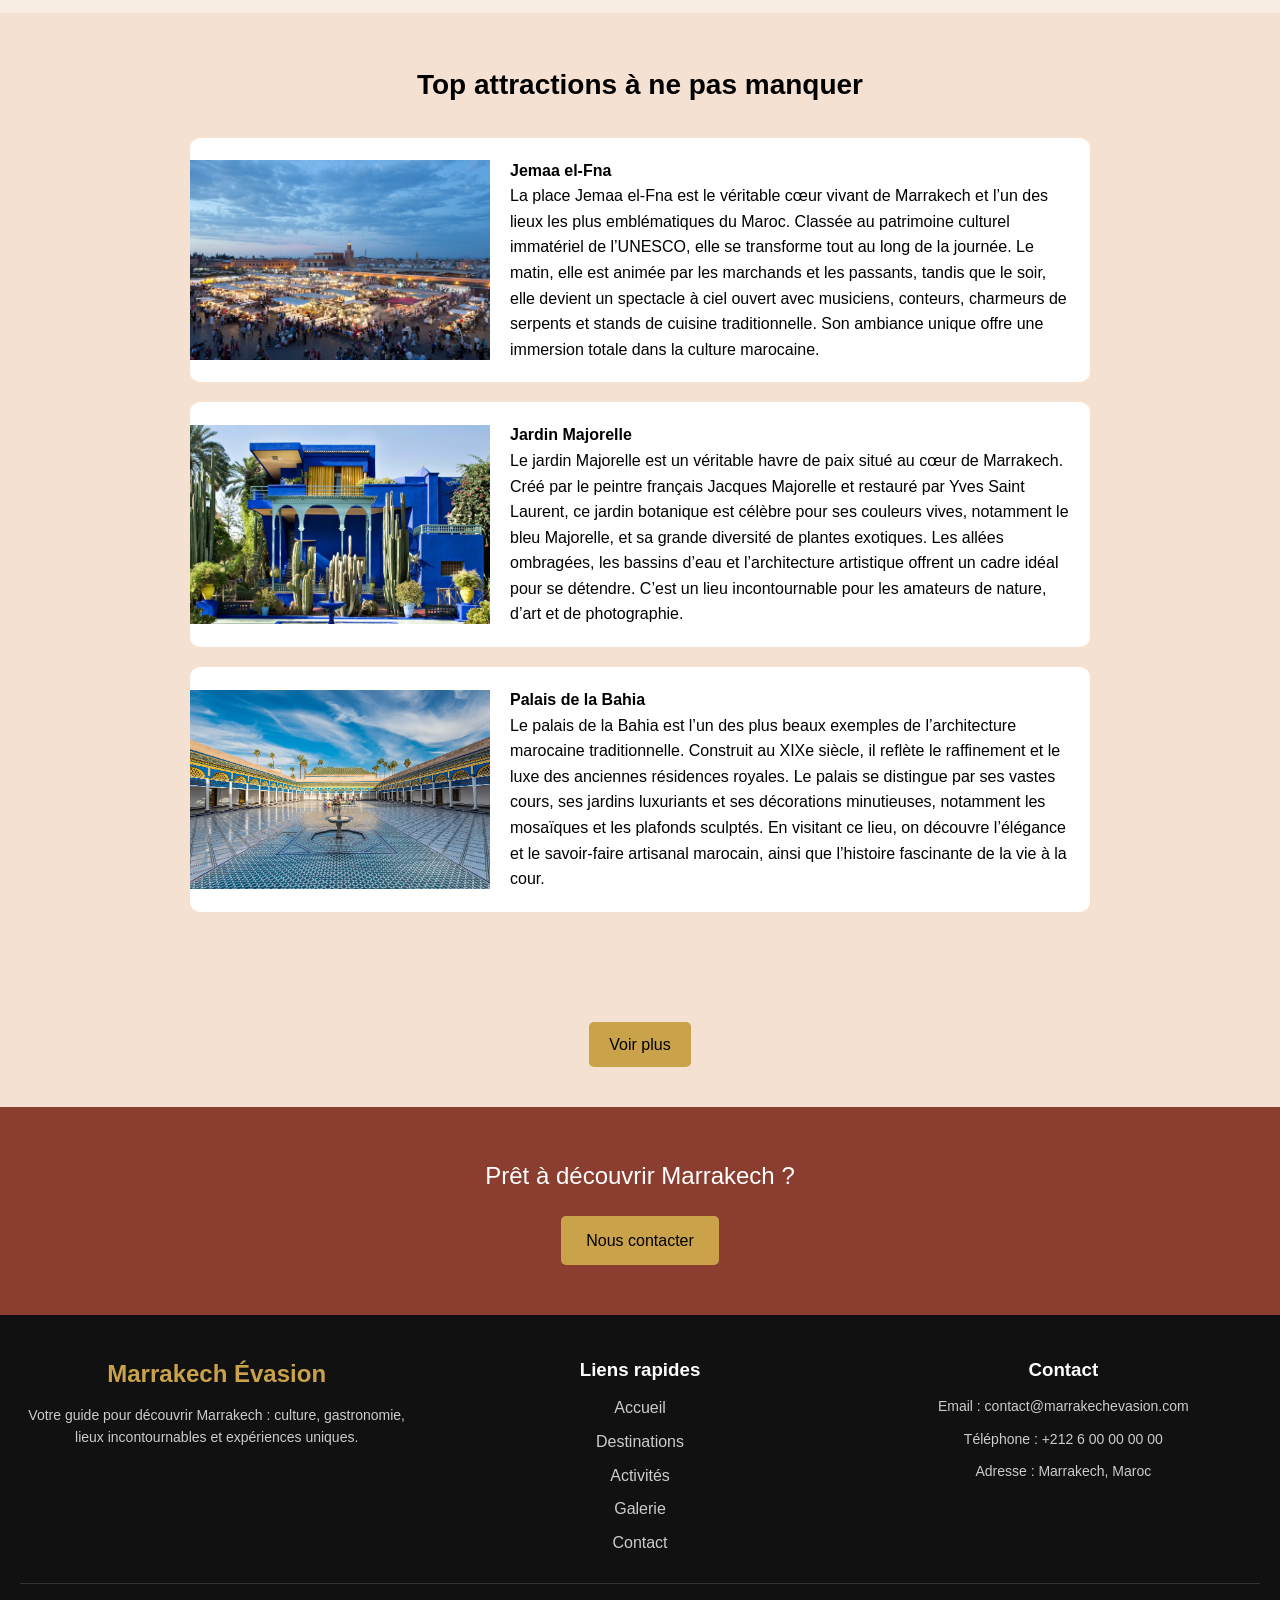
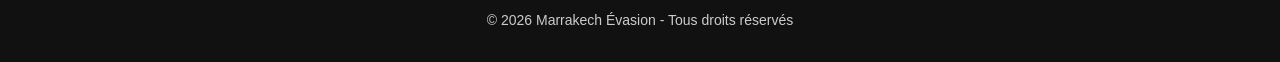
==== commit de3d257b: "Création de la page des Conseils, ajout de script JS responsable de l'affichage du menu dans toutes " ====
--- a/index.html
+++ b/index.html
@@ -21,7 +21,7 @@
               <li><a href="index.html">Accueil</a></li>
               <li><a href="Destinations.html">Destinations</a></li>
               <li><a href="Activities.html">Activités</a></li>
-              <li><a href="Gallery.html">Galerie</a></li>
+              <li><a href="Galerie.html">Galerie</a></li>
               <li><a href="Advices.html">Conseils</a></li>
               <li><a href="Hebergement.html">Hébergement</a></li>
               <li><a href="Contact.html">Contact</a></li>
@@ -29,7 +29,7 @@
       </nav>
       </header>
 
-      <section class="SectionAcceuil">
+      <section class="SectionAcceuil_Ya">
           <div class="title">Bienvenue à Marrakech</div>
           <div class="slogan">Découvrez la perle du sud du Maroc</div>
       </section>
@@ -57,19 +57,19 @@
                 de ses activités en font une destination incontournable.
             </p>
 
-          <div class="cards-container">
+          <div class="PourquoiCards-container">
 
-            <div class="card">
+            <div class="PourquoiCard">
               <h4>Un patrimoine exceptionnel</h4>
               <p>Des monuments historiques, des palais somptueux et une médina classée au patrimoine mondial.</p>
             </div>
 
-            <div class="card">
+            <div class="PourquoiCard">
               <h4>Une ambiance unique</h4>
               <p>Une ville vivante où traditions et modernité coexistent harmonieusement.</p>
             </div>
 
-            <div class="card">
+            <div class="PourquoiCard">
               <h4>Une gastronomie savoureuse</h4>
               <p>Des plats typiques comme le tajine, le couscous ou la tanjya.</p>
             </div>
@@ -151,7 +151,7 @@
                         <li><a href="index.html">Accueil</a></li>
                         <li><a href="Destinations.html">Destinations</a></li>
                         <li><a href="Activities.html">Activités</a></li>
-                        <li><a href="Gallery.html">Galerie</a></li>
+                        <li><a href="Galerie.html">Galerie</a></li>
                         <li><a href="Contact.html">Contact</a></li>
                     </ul>
                 </div>
--- a/style.css
+++ b/style.css
@@ -7,7 +7,9 @@
 .Bloc_titre {
     background: linear-gradient(rgba(139, 0, 0, 0.8), rgba(139, 0, 0, 0.8)), url('https://images.unsplash.com/photo-1597212618440-806262de4f6b?auto=format&fit=crop&q=80&w=1500') center/cover;
     padding: 60px 20px;
-    clip-path: polygon(0 0, 100% 0, 100% 85%, 0% 100%); 
+    clip-path: polygon(0 0, 100% 0, 100% 85%, 0% 100%);
+    position: relative;
+    z-index: 1;
 }
 
 .section-title {
@@ -82,7 +84,8 @@
         grid-template-columns: repeat(auto-fit, minmax(350px, 1fr));
     }
 }
- .Galerie .slider {
+
+.Galerie .slider {
     position: relative;
     width: 100%;
     height: 700px; 
@@ -318,6 +321,8 @@
     padding: 15px 30px;
     background-color: #8B3E2F;
     color: white;
+    position: relative;
+    z-index: 1001;
 }
 
 /* Logo */
@@ -348,6 +353,7 @@
     padding: 15px;
     border-radius: 10px;
     display: none;
+    z-index: 1000;
 }
 
 .nav-links li {
@@ -472,7 +478,7 @@
 /* Accueil */
 
 /* Section accueil */
-.Accueil .SectionAcceuil {
+.Accueil .SectionAcceuil_Ya {
     aspect-ratio: 1024 / 681; /* garder exactement les proportions de l'image */
     background-image: url("images/Vue_panoramique_Marrakech.jpeg");
     background-size: cover;
@@ -526,14 +532,14 @@
     margin-bottom: 30px;
 }
 
-.Accueil .cards-container {
+.Accueil .PourquoiCards-container {
     display: flex;
     justify-content: center;
     gap: 20px;
     flex-wrap: wrap;
 }
 
-.Accueil .card {
+.Accueil .PourquoiCard {
     background: white;
     padding: 20px;
     width: 250px;
@@ -541,7 +547,7 @@
     transition: 0.3s;
 }
 
-.Accueil .card:hover {
+.Accueil .PourquoiCard:hover {
     transform: translateY(-10px);
     box-shadow: 0 10px 20px rgba(0,0,0,0.2);
 }
@@ -790,4 +796,86 @@
 /*Destinations */
 /*Destinations */
 /*Destinations */
-/*Destinations */+/*Destinations */
+
+
+
+
+
+
+
+
+
+
+/* Conseils */
+/* Conseils */
+/* Conseils */
+/* Conseils */
+/* Conseils */
+
+/* Page Conseils */
+
+/* Introduction */
+.Conseils .introduction {
+    padding: 50px 20px;
+    text-align: center;
+}
+
+.Conseils .intr_title {
+    font-size: 30px;
+    margin-bottom: 20px;
+}
+
+.Conseils .par_1 {
+    max-width: 800px;
+    margin: auto;
+}
+
+/* Container des articles */
+.Conseils .conseils-container {
+    max-width: 900px;
+    margin: 40px auto;
+    overflow: hidden;
+    border-radius: 10px;
+}
+
+/* Articles */
+.Conseils .conseil {
+    padding: 25px;
+    background-color: #e8cdb8;
+}
+
+/* Alternance couleur */
+.Conseils .conseil.alt {
+    background-color: #d9b8a3;
+}
+
+/* Titre */
+.Conseils .conseil h4 {
+    margin-left: 10px;
+    margin-bottom: 10px;
+    font-size: 20px;
+}
+
+/* Texte */
+.Conseils .conseil p {
+    text-align: left;
+    line-height: 1.6;
+}
+
+/* Border radius uniquement premier et dernier */
+.Conseils .conseil:first-child {
+    border-top-left-radius: 10px;
+    border-top-right-radius: 10px;
+}
+
+.Conseils .conseil:last-child {
+    border-bottom-left-radius: 10px;
+    border-bottom-right-radius: 10px;
+}
+
+/* Conseils */
+/* Conseils */
+/* Conseils */
+/* Conseils */
+/* Conseils */
